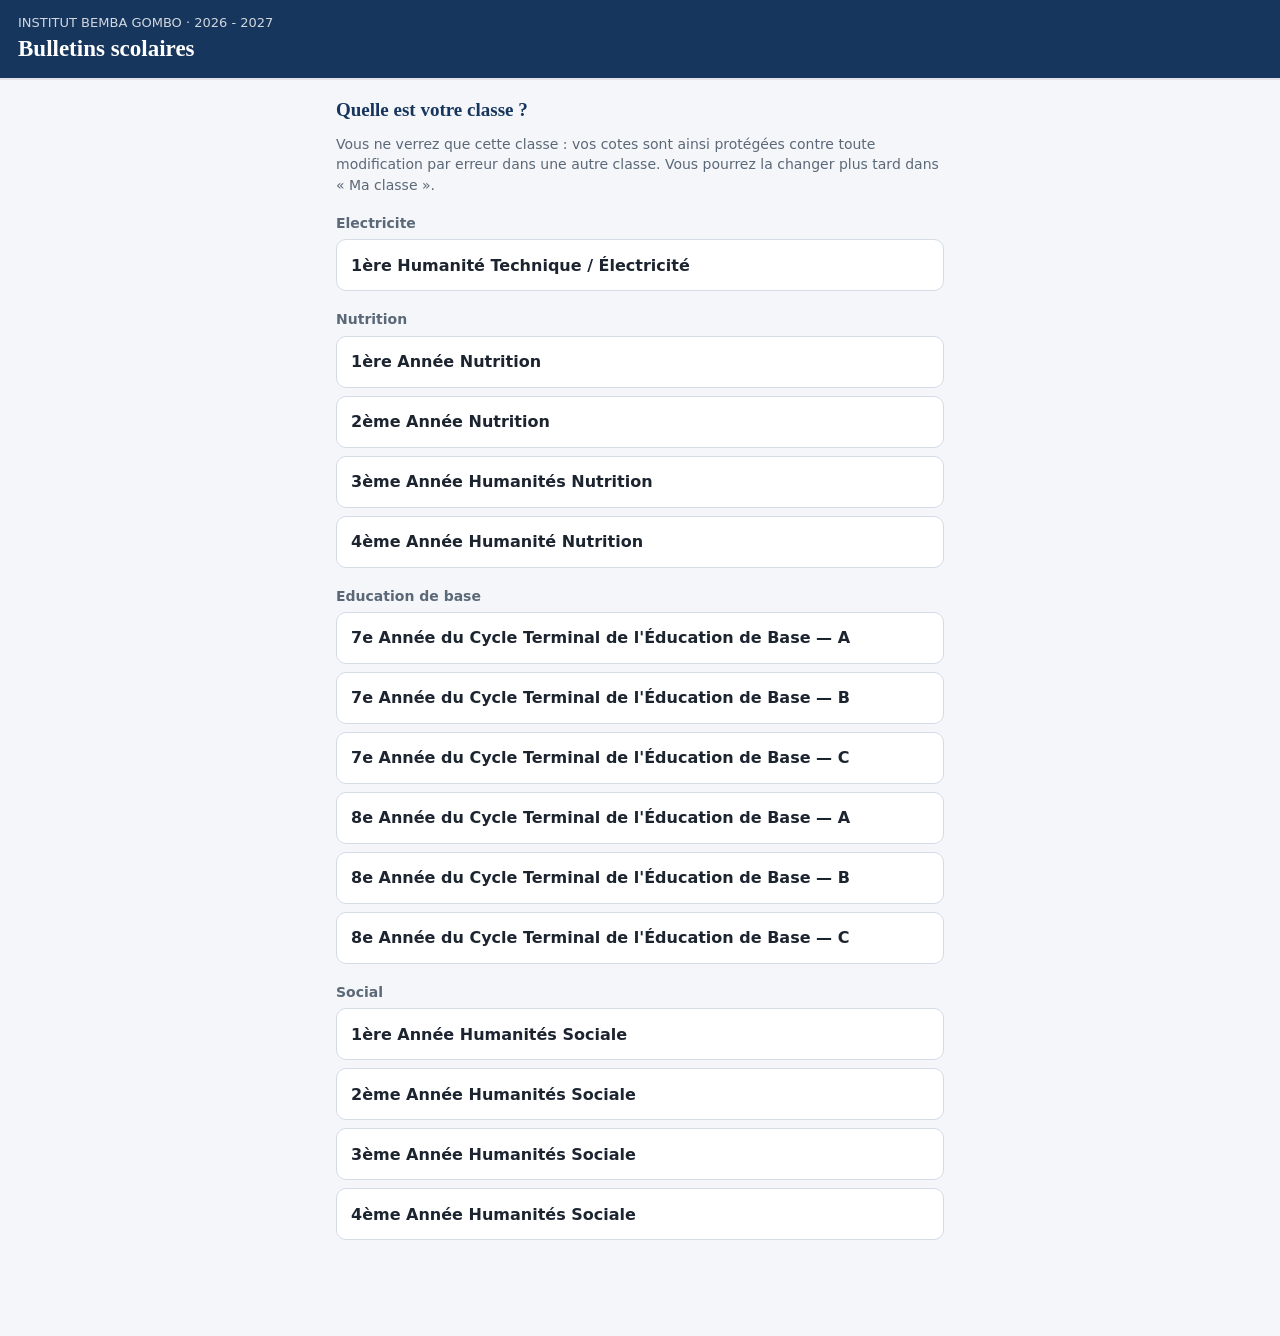
==== index.html @ cad6936c "Add files via upload" ====
<!doctype html>
<html lang="fr">
<head>
<meta charset="utf-8">
<meta name="viewport" content="width=device-width, initial-scale=1, viewport-fit=cover">
<meta name="theme-color" content="#17365d">
<title>Bulletins scolaires</title>
<link rel="manifest" href="manifest.webmanifest">
<link rel="icon" href="icon-192.png">
<link rel="apple-touch-icon" href="icon-192.png">
<link rel="stylesheet" href="style.css">
</head>
<body>
<div id="app"><p class="vide">Chargement…</p></div>
<div id="toast" role="status" aria-live="polite"></div>
<script src="moteur.js"></script>
<script src="etablissement.js"></script>
<script src="bulletin_css.js"></script>
<script src="bulletin_css_domaines.js"></script>
<script src="bulletin_css_etat.js"></script>
<script src="bulletin_css_cartouche.js"></script>
<script src="bulletin.js"></script>
<script src="app.js"></script>
</body>
</html>
---- style.css ----
:root{--encre:#17365d;--fond:#f4f6f9;--blanc:#fff;--trait:#d5dce6;--texte:#1c2430;--doux:#5b6878;--ok:#2b7a4b;--alerte:#a86a10;--erreur:#b3261e;--r:10px}
@media (prefers-color-scheme:dark){:root{--fond:#12171e;--blanc:#1b222c;--trait:#2f3a48;--texte:#e8edf3;--doux:#9aa7b8;--encre:#8fb4e8;--ok:#6fcf97;--alerte:#e0a64a;--erreur:#ff8a80}}
*{box-sizing:border-box}
html{-webkit-text-size-adjust:100%}
body{margin:0;background:var(--fond);color:var(--texte);font:16px/1.45 system-ui,-apple-system,"Segoe UI",Roboto,sans-serif;padding-bottom:calc(72px + env(safe-area-inset-bottom,0px))}
header.haut{background:var(--encre);color:#fff;padding:calc(14px + env(safe-area-inset-top,0px)) 18px 14px}
@media (prefers-color-scheme:dark){header.haut{background:#1d2a3d}}
header.haut p{margin:0;font-size:13px;opacity:.8}
header.haut h1{margin:2px 0 0;font:700 22px/1.2 Georgia,"Times New Roman",serif}
main{max-width:640px;margin:0 auto;padding:16px}
h2{font:700 19px/1.25 Georgia,serif;margin:4px 0 12px;color:var(--encre)}
h3{font-size:14px;margin:18px 0 6px;color:var(--doux);font-weight:600}
.carte{display:block;width:100%;text-align:left;background:var(--blanc);border:1px solid var(--trait);border-radius:var(--r);padding:13px 14px;margin:0 0 8px;color:inherit;text-decoration:none;font:inherit;min-height:52px}
.carte b{display:block}
.carte small{color:var(--doux)}
.carte .etat{float:right;font-size:13px;font-weight:600}
.ok{color:var(--ok)}.partiel{color:var(--alerte)}.rien{color:var(--doux)}
.btn{display:block;width:100%;min-height:50px;border-radius:var(--r);border:1px solid var(--encre);background:var(--encre);color:#fff;font:600 16px system-ui,sans-serif;padding:12px;margin:10px 0;cursor:pointer}
@media (prefers-color-scheme:dark){.btn{color:#0e1620}}
.btn.second{background:transparent;color:var(--encre)}
.btn.danger{background:transparent;border-color:var(--erreur);color:var(--erreur)}
label{display:block;font-weight:600;font-size:14px;margin:14px 0 4px}
input,select{width:100%;min-height:48px;padding:10px 12px;border:1px solid var(--trait);border-radius:var(--r);background:var(--blanc);color:var(--texte);font:inherit}
input:focus,select:focus,.btn:focus-visible,.carte:focus-visible,nav a:focus-visible{outline:3px solid #5b9bf0;outline-offset:1px}
input.invalide{border-color:var(--erreur);background:color-mix(in srgb,var(--erreur) 10%,var(--blanc))}
.msg{color:var(--erreur);font-size:13.5px;margin:4px 0 0}
.ligne-cote{display:grid;grid-template-columns:1fr auto;gap:10px;align-items:center;margin:0 0 8px;padding:8px 10px;background:var(--blanc);border:1px solid var(--trait);border-radius:var(--r)}
.ligne-cote span{font-weight:500;font-size:15px}.ligne-cote em{font-style:normal;color:var(--doux);font-size:13px}
.ligne-cote label{margin:0;font-weight:inherit;font-size:inherit}
.ligne-cote input{text-align:center;font-weight:600}
.saisie-cote{display:flex;gap:6px}.saisie-cote input{width:84px}
.tiret{flex:none;width:48px;min-height:48px;border:1px solid var(--trait);border-radius:var(--r);background:var(--blanc);color:var(--texte);font:inherit;font-size:22px;font-weight:700;cursor:pointer}.tiret:active{background:var(--trait)}
.aide{color:var(--doux);font-size:14px;margin:0 0 12px}
.vide{color:var(--doux);padding:24px 4px;text-align:center}
.retour{display:inline-block;margin:0 0 8px;color:var(--encre);font-weight:600;text-decoration:none;min-height:36px}
nav.bas{position:fixed;left:0;right:0;bottom:0;display:flex;background:var(--blanc);border-top:1px solid var(--trait);padding-bottom:env(safe-area-inset-bottom,0px)}
nav.bas a{flex:1;text-align:center;padding:14px 4px;min-height:56px;color:var(--doux);text-decoration:none;font-weight:600;font-size:14.5px}
nav.bas a.actif{color:var(--encre);box-shadow:inset 0 3px 0 var(--encre)}
#toast{position:fixed;left:50%;bottom:calc(84px + env(safe-area-inset-bottom,0px));transform:translateX(-50%);background:#1c2430;color:#fff;padding:10px 16px;border-radius:20px;font-size:14px;opacity:0;pointer-events:none;transition:opacity .2s;max-width:90%;text-align:center}
#toast.on{opacity:1}
@media (prefers-reduced-motion:reduce){#toast{transition:none}}

header.haut{padding-bottom:16px;box-shadow:0 2px 0 rgba(0,0,0,.08)}
header.haut h1{font-size:23px}
.stats{display:grid;grid-template-columns:repeat(3,1fr);gap:8px;margin:0 0 10px}
.stats div{background:var(--blanc);border:1px solid var(--trait);border-radius:var(--r);padding:10px 6px;text-align:center}
.stats b{display:block;font:700 22px/1.1 Georgia,serif;color:var(--encre)}.stats span{font-size:12.5px;color:var(--doux)}
.recherche{margin:4px 0 12px}
.carte.eleve,.carte.rang{display:flex;gap:12px;align-items:center}
.carte.eleve small,.carte.rang small{display:block}
.avatar{flex:none;width:40px;height:40px;border-radius:50%;background:color-mix(in srgb,var(--encre) 14%,var(--blanc));color:var(--encre);display:grid;place-items:center;font-weight:700;font-size:14px}
.avatar.f{background:color-mix(in srgb,var(--ok) 16%,var(--blanc));color:var(--ok)}
.place{flex:none;width:38px;height:38px;border-radius:8px;background:var(--encre);color:#fff;display:grid;place-items:center;font:700 16px Georgia,serif}
@media (prefers-color-scheme:dark){.place{color:#0e1620}}
.bandeau{background:color-mix(in srgb,var(--alerte) 14%,var(--blanc));border:1px solid var(--alerte);border-radius:var(--r);padding:9px 12px;font-size:14px;margin:0 0 10px}
details.donnees{background:var(--blanc);border:1px solid var(--trait);border-radius:var(--r);padding:4px 14px 10px;margin:8px 0}
details.donnees summary{min-height:48px;display:flex;align-items:center;font-weight:600;cursor:pointer}
nav.bas a{font-size:14px}
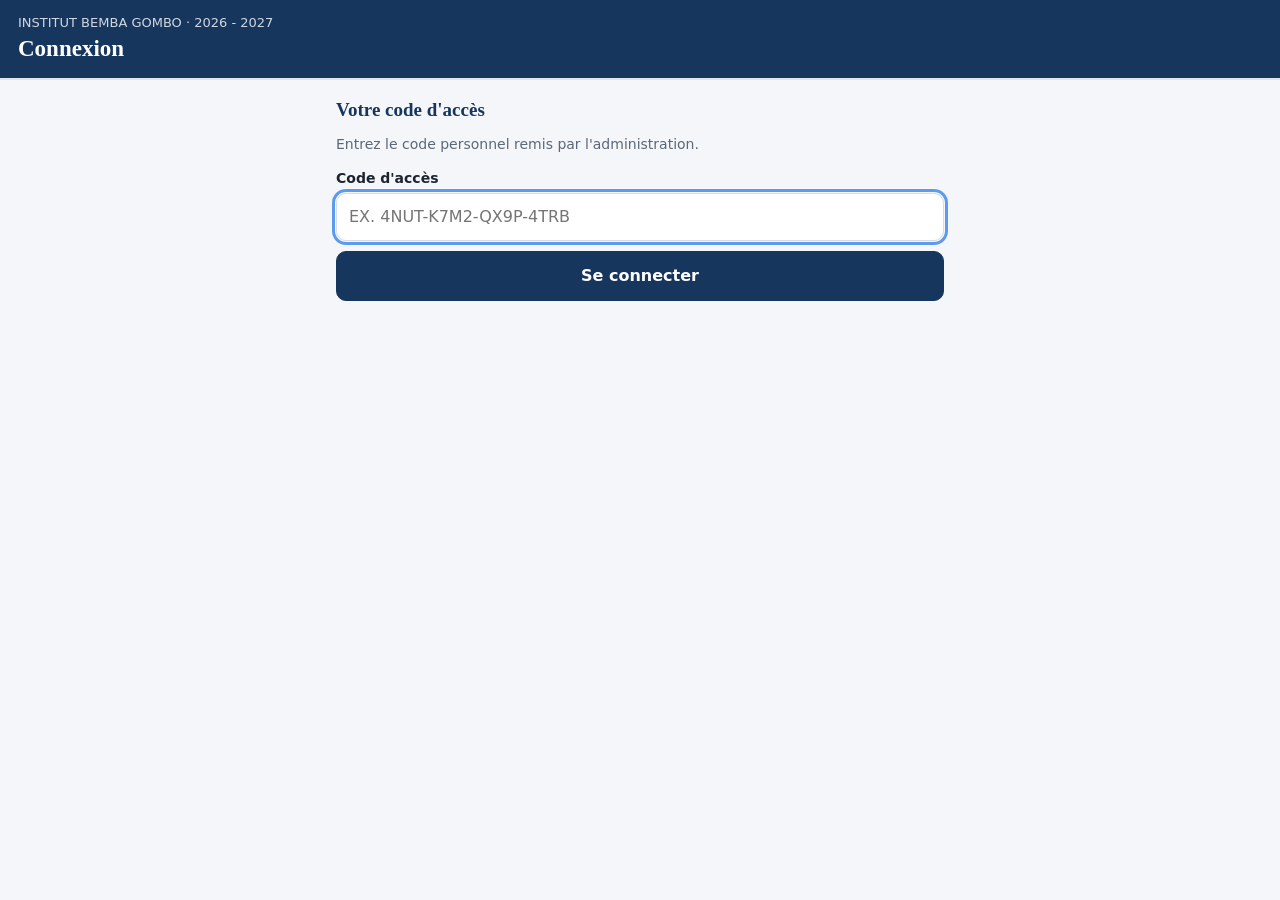
==== commit 54aafdf0: "Add files via upload" ====
--- a/index.html
+++ b/index.html
@@ -20,6 +20,8 @@
 <script src="bulletin_css_etat.js"></script>
 <script src="bulletin_css_cartouche.js"></script>
 <script src="bulletin.js"></script>
+<script src="acces.js"></script>
+<script src="auth.js"></script>
 <script src="app.js"></script>
 </body>
 </html>
